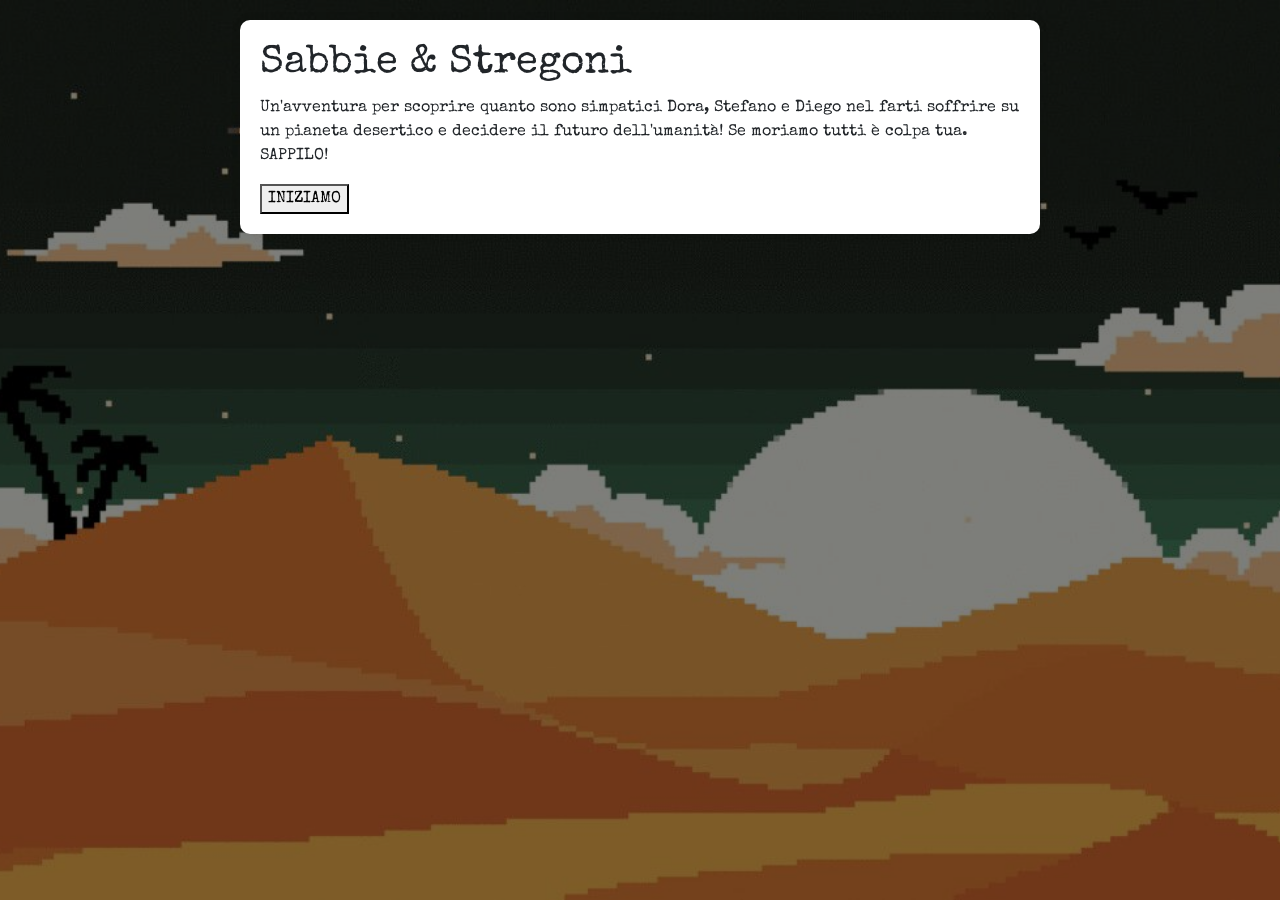
==== index.html @ 720fcf2f "responsitive image" ====
<!DOCTYPE html>
<html lang="en">
<head>
  <meta charset="UTF-8">
  <meta name="viewport" content="width=device-width, initial-scale=1.0">
  <title>Homer Project</title>
  <link href="https://maxcdn.bootstrapcdn.com/bootstrap/4.5.2/css/bootstrap.min.css" rel="stylesheet">
  <link href="https://fonts.googleapis.com/css2?family=Special+Elite&display=swap" rel="stylesheet">
  <style>
      /* Additional custom styles */
      body {
            font-family: 'Special Elite', cursive;
            background-color: #FDD974;
            margin: 0;
            padding: 0;
            background-image: url('img/bg-desert.jpg');
            background-size: cover;
            background-position: center;
            background-attachment: fixed
      }
      .overlay {
            background-color: rgba(0, 0, 0, 0.5); /* Semi-transparent black overlay */
            position: fixed;
            top: 0;
            left: 0;
            width: 100%;
            height: 100%;
        }
      .story-container {
            max-width: 800px;
            margin: 20px auto;
            padding: 20px;
            background-color: white;
            border-radius: 10px;
            box-shadow: 0 0 10px rgba(0, 0, 0, 0.1); /* Optional: Add shadow */
            position: relative; /* Needed for stacking */
            z-index: 1; /* Make sure content appears above the overlay */
        }
        .story-container img {
            width: 100%; /* Make image responsive */
            border-radius: 10px; /* Apply border-radius to image */
        }
      /* Special story container styles */
      .special-story-container {
            background-color: #FFE4B5; /* Light brown background */
            color: #4A4A4A; /* Dark font color */
        }
      .story-text {
          margin-top: 20px;
          font-size: 16px;
      }
      .choices {
          margin-top: 20px;
      }
      .choice-button {
          margin: 5px;
          border-radius: 20px; /* Rounded corners */
          padding: 10px 20px; /* Adjust padding */
          background-color: #8B4513; /* Dark orange/brown color */
          border: none; /* Remove border */
      }
      .choice-button:hover {
          background-color: #A0522D; /* Darken the color on hover */
      }
      /* Footer styles */
      footer {
          background-color: #333;
          color: #fff;
          text-align: center;
          padding: 20px;
          position: fixed;
          bottom: 0;
          width: 100%;
      }
      strong, b {
            background-color: #FFD700; /* Gold background color */
            color: #4A4A4A; /* Dark font color */
            padding: 2px 5px; /* Adjust padding */
            border-radius: 3px; /* Rounded corners */
        }
  </style>
<!-- Google tag (gtag.js) -->
<script async src="https://www.googletagmanager.com/gtag/js?id=G-D3NL6WN6FC"></script>
<script>
  window.dataLayer = window.dataLayer || [];
  function gtag(){dataLayer.push(arguments);}
  gtag('js', new Date());

  gtag('config', 'G-D3NL6WN6FC');
</script>

    <!-- Bootstrap JS and dependencies (if needed) -->
    <!-- Optional: jQuery and Popper.js for Bootstrap's JavaScript plugins -->
    <!-- jQuery -->
    <script src="https://ajax.googleapis.com/ajax/libs/jquery/3.5.1/jquery.min.js"></script>
    <!-- Popper.js -->
    <script src="https://cdnjs.cloudflare.com/ajax/libs/popper.js/1.16.0/umd/popper.min.js"></script>
    <!-- Bootstrap JS -->
    <script src="https://maxcdn.bootstrapcdn.com/bootstrap/4.5.2/js/bootstrap.min.js"></script>

  <script src="javascript/avataaars.js" defer></script>
  <script src="projectData/HomerVars.js" defer></script>
  <script src="classes/HomerParser.js" defer></script>
  <script src="javascript/homer.js" defer></script>

</head>
<body>
<!-- <header id="header">
  <img src="https://homer.open-lab.com/assets/images/logo.png" width="180">
  <h1>Project Name</h1>
</header>
-->
<div class="overlay"></div> <!-- Semi-transparent overlay -->

<div id="container" class="container story-container">
  <div id="flow" style="display: none;">
    <div id="flow-content">
      <div id="cover">
        <h1>Project Name</h1>
        <p>Un'avventura per scoprire quanto sono simpatici Dora, Stefano e Diego nel farti soffrire su un pianeta desertico e decidere il futuro dell'umanità! Se moriamo tutti è colpa tua. SAPPILO!</p>
        <button onclick="homerDrawer.start()">INIZIAMO</button>
      </div>
      <div id="node-content" style="display: none;">
  <!--      <span id="actor-avatar">Avatar</span> -->
        <h3 id="actor-name">Actor Name</h3>
        <div id="node-image"><img src="image.jpg" class="img-fluid" alt="Story Image"></div>
        <p id="text" class="story-text">content</p>
        <div id="choices" class="choices"></div>
      </div>
      <div id="the-end" style="display: none;"></div>
    </div>
  </div>

</div>

</body>
</html>
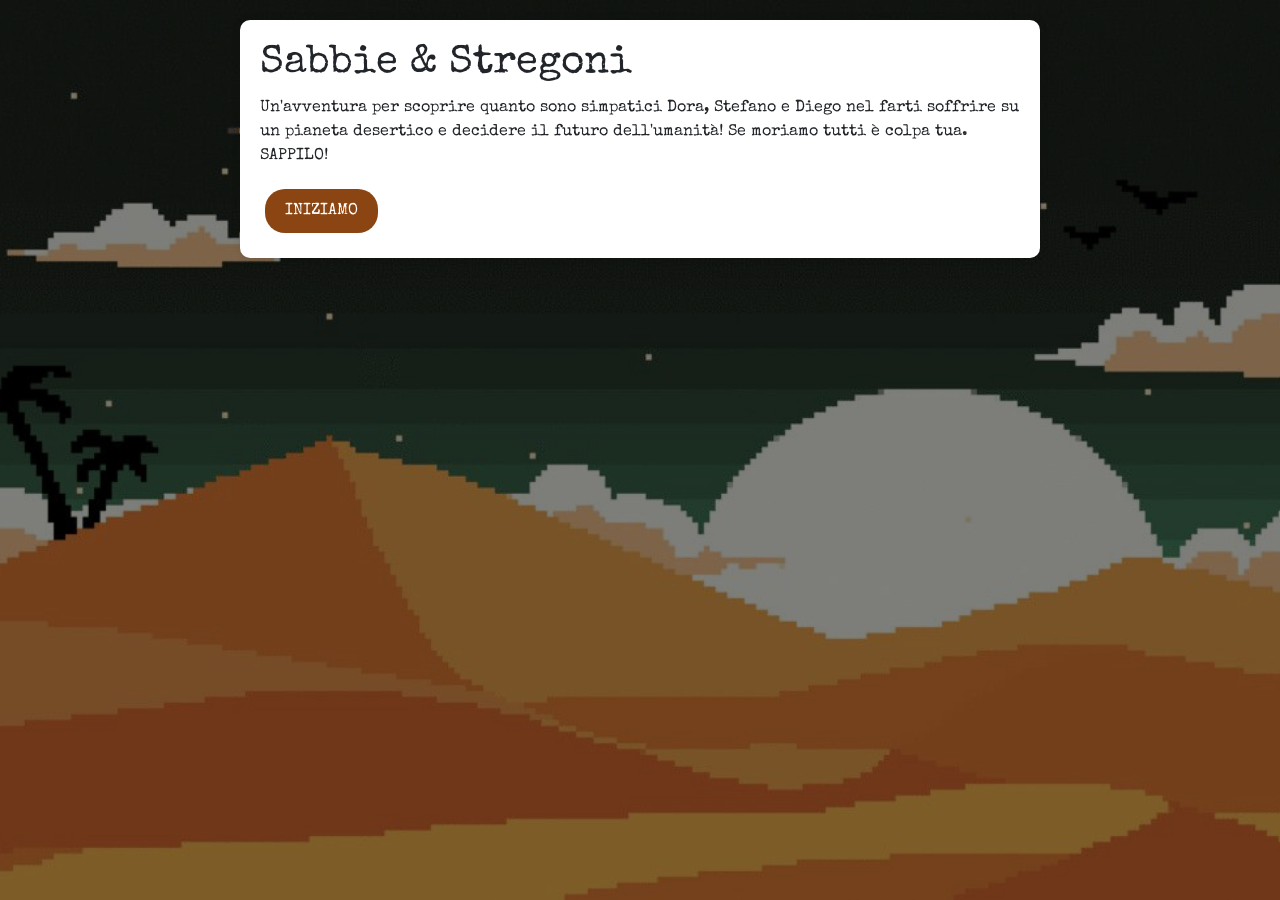
==== commit d09bc385: "center buttons" ====
--- a/index.html
+++ b/index.html
@@ -50,7 +50,8 @@
           font-size: 16px;
       }
       .choices {
-          margin-top: 20px;
+            margin-top: 20px;
+            text-align: center; /* Center align choice buttons */
       }
       .choice-button {
           margin: 5px;
@@ -118,7 +119,7 @@
       <div id="cover">
         <h1>Project Name</h1>
         <p>Un'avventura per scoprire quanto sono simpatici Dora, Stefano e Diego nel farti soffrire su un pianeta desertico e decidere il futuro dell'umanità! Se moriamo tutti è colpa tua. SAPPILO!</p>
-        <button onclick="homerDrawer.start()">INIZIAMO</button>
+          <button class="btn btn-primary choice-button" onclick="homerDrawer.start()">INIZIAMO</button>
       </div>
       <div id="node-content" style="display: none;">
   <!--      <span id="actor-avatar">Avatar</span> -->
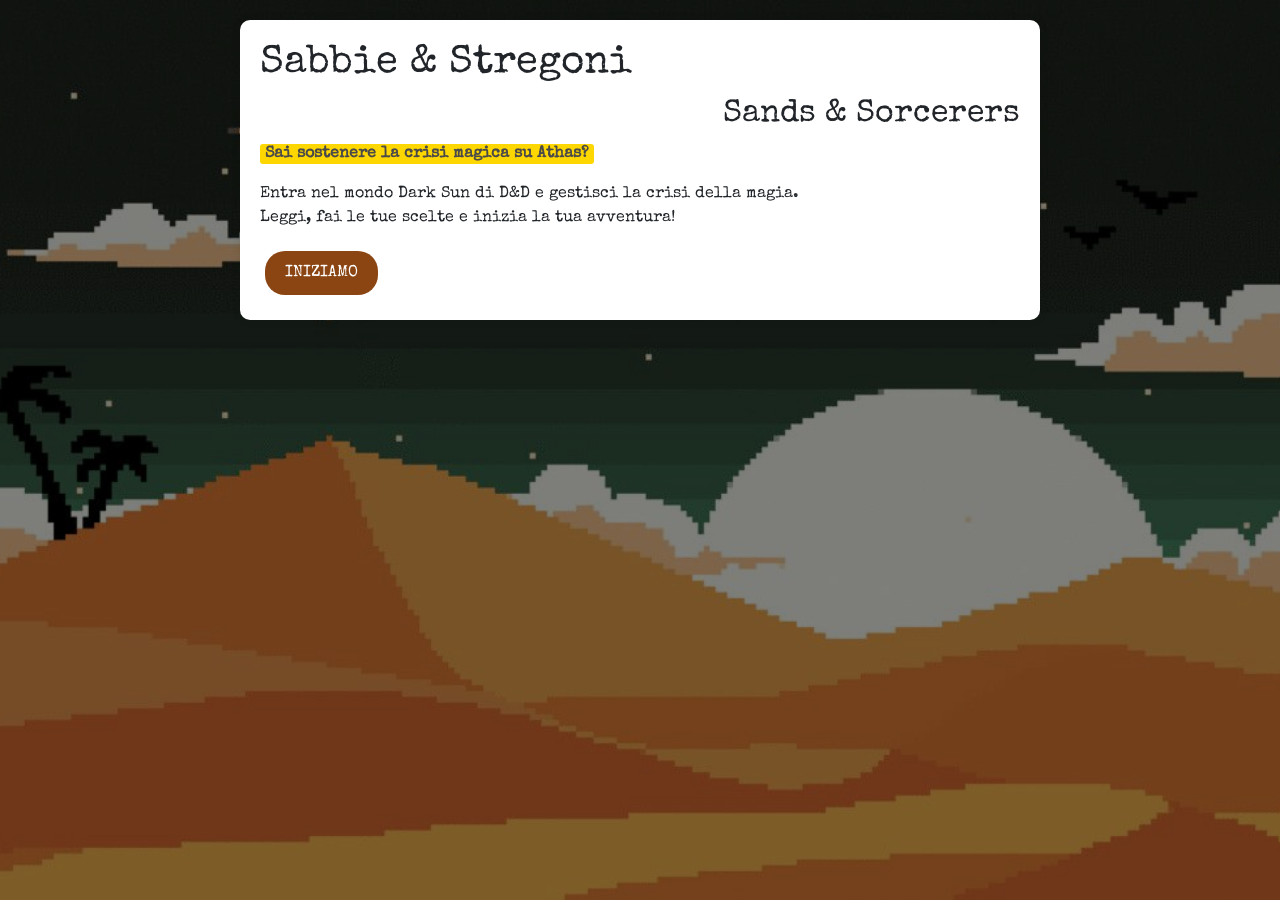
==== commit 18e2fb33: "title" ====
--- a/index.html
+++ b/index.html
@@ -79,6 +79,9 @@
             padding: 2px 5px; /* Adjust padding */
             border-radius: 3px; /* Rounded corners */
         }
+        .header-right {
+            text-align: right;
+        }
   </style>
 <!-- Google tag (gtag.js) -->
 <script async src="https://www.googletagmanager.com/gtag/js?id=G-D3NL6WN6FC"></script>
@@ -118,7 +121,10 @@
     <div id="flow-content">
       <div id="cover">
         <h1>Project Name</h1>
-        <p>Un'avventura per scoprire quanto sono simpatici Dora, Stefano e Diego nel farti soffrire su un pianeta desertico e decidere il futuro dell'umanità! Se moriamo tutti è colpa tua. SAPPILO!</p>
+        <h2 class="header-right">Sands & Sorcerers</h2>
+        <p><b>Sai sostenere la crisi magica su Athas?</b></p>
+       <p>Entra nel mondo Dark Sun di D&D e gestisci la crisi della magia.<br>
+          Leggi, fai le tue scelte e inizia la tua avventura!</p>
           <button class="btn btn-primary choice-button" onclick="homerDrawer.start()">INIZIAMO</button>
       </div>
       <div id="node-content" style="display: none;">
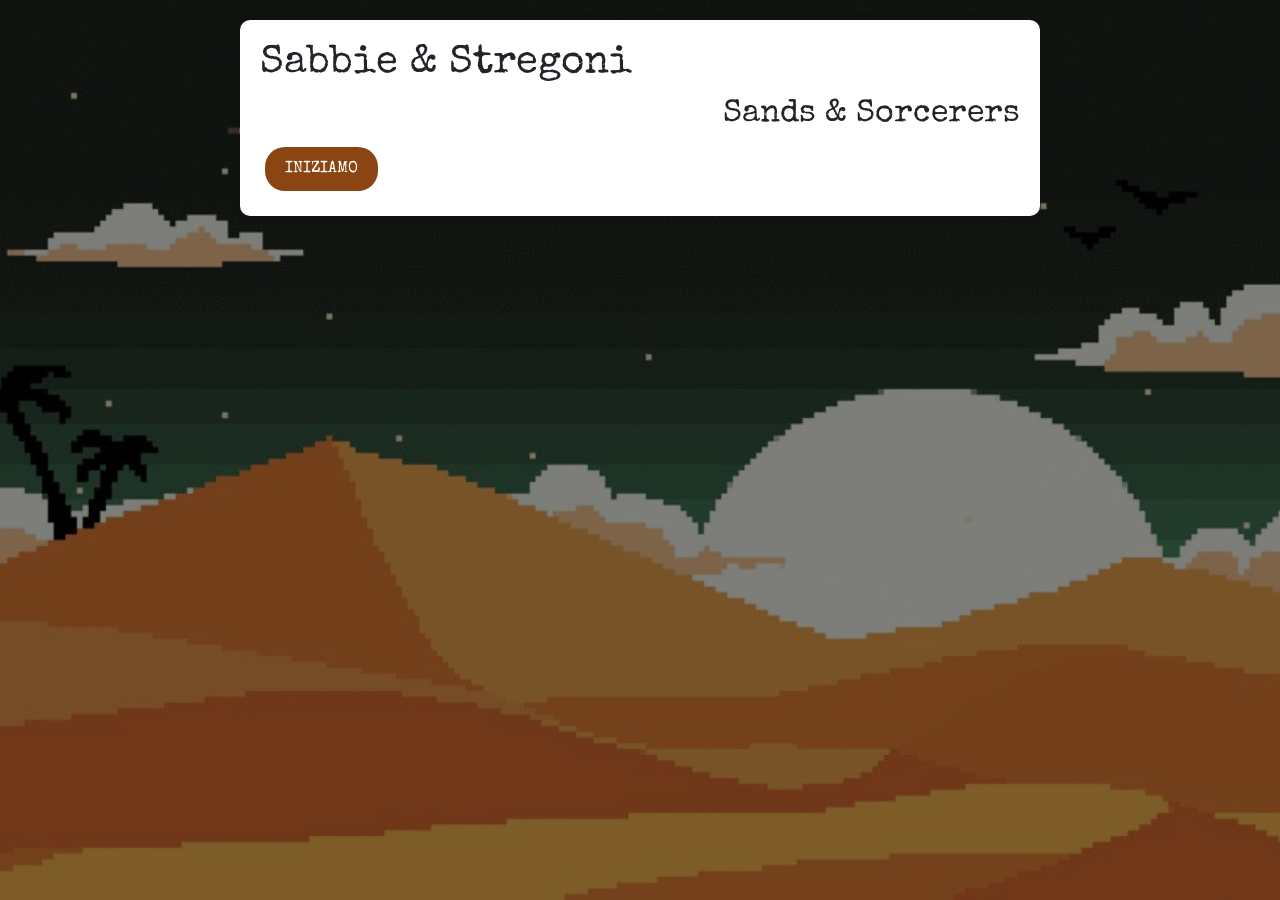
==== commit d94f293b: "intro and ending" ====
--- a/index.html
+++ b/index.html
@@ -122,10 +122,7 @@
       <div id="cover">
         <h1>Project Name</h1>
         <h2 class="header-right">Sands & Sorcerers</h2>
-        <p><b>Sai sostenere la crisi magica su Athas?</b></p>
-       <p>Entra nel mondo Dark Sun di D&D e gestisci la crisi della magia.<br>
-          Leggi, fai le tue scelte e inizia la tua avventura!</p>
-          <button class="btn btn-primary choice-button" onclick="homerDrawer.start()">INIZIAMO</button>
+        <button class="btn btn-primary choice-button" onclick="homerDrawer.start()">INIZIAMO</button>
       </div>
       <div id="node-content" style="display: none;">
   <!--      <span id="actor-avatar">Avatar</span> -->
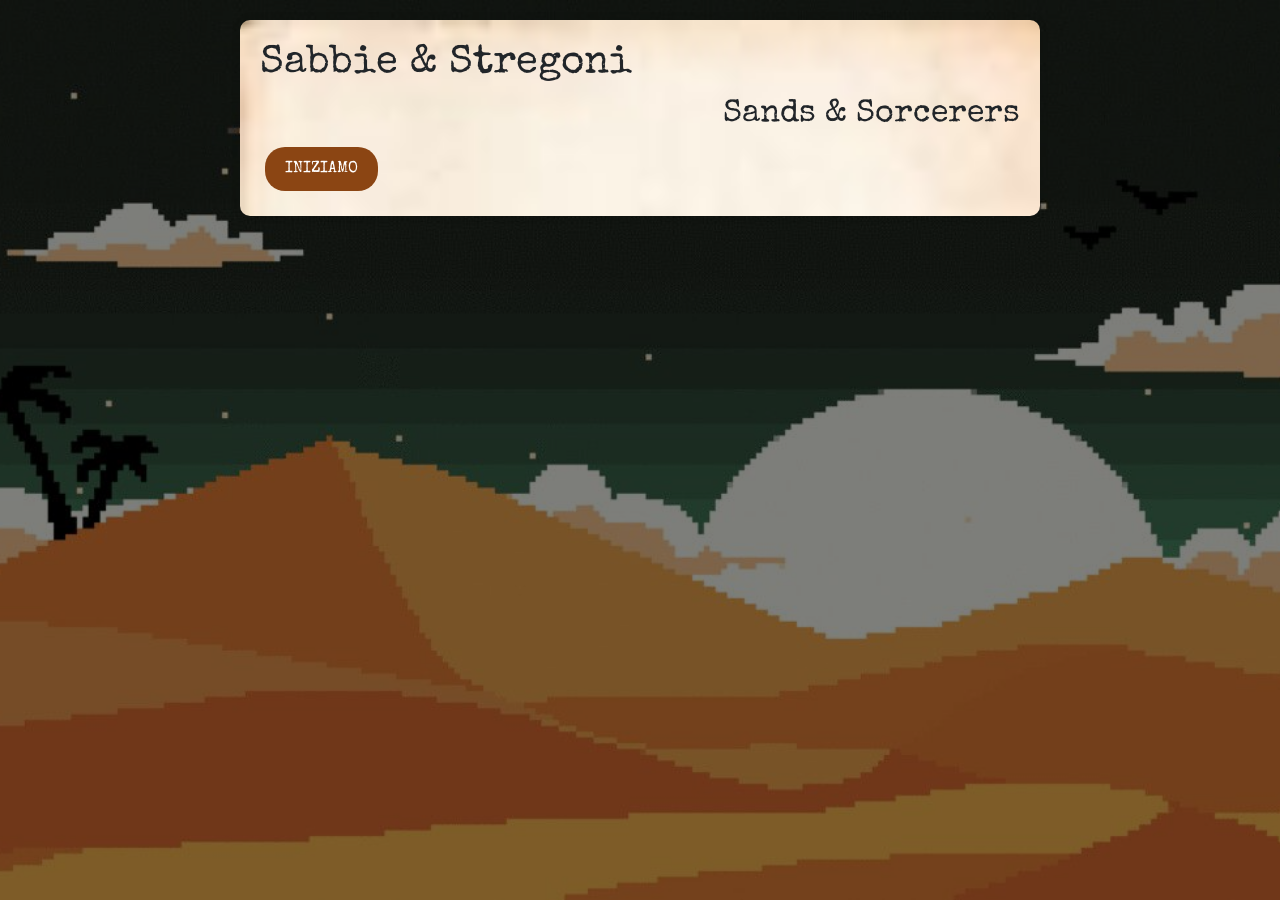
==== commit b12775da: "paper" ====
--- a/index.html
+++ b/index.html
@@ -3,85 +3,102 @@
 <head>
   <meta charset="UTF-8">
   <meta name="viewport" content="width=device-width, initial-scale=1.0">
-  <title>Homer Project</title>
+  <title>Sabbie e Stregoni</title>
+  <meta name="description" content="Sai sostenere la crisi magica su Athas? Entra nel mondo Dark Sun di D&D e gestisci la crisi della magia. Leggi, fai le tue scelte e inizia la tua avventura!">
+  <meta name="author" content="FEM - Future Education Modena">
   <link href="https://maxcdn.bootstrapcdn.com/bootstrap/4.5.2/css/bootstrap.min.css" rel="stylesheet">
   <link href="https://fonts.googleapis.com/css2?family=Special+Elite&display=swap" rel="stylesheet">
   <style>
-      /* Additional custom styles */
       body {
-            font-family: 'Special Elite', cursive;
-            background-color: #FDD974;
-            margin: 0;
-            padding: 0;
-            background-image: url('img/bg-desert.jpg');
-            background-size: cover;
-            background-position: center;
-            background-attachment: fixed
+        font-family: 'Special Elite', cursive;
+        background-color: #FDD974;
+        margin: 0;
+        padding: 0;
+        background-image: url('img/bg-desert.jpg');
+        background-size: cover;
+        background-position: center;
+        background-attachment: fixed
       }
       .overlay {
-            background-color: rgba(0, 0, 0, 0.5); /* Semi-transparent black overlay */
-            position: fixed;
-            top: 0;
-            left: 0;
-            width: 100%;
-            height: 100%;
-        }
+        background-color: rgba(0, 0, 0, 0.5); /* Semi-transparent black overlay */
+        position: fixed;
+        top: 0;
+        left: 0;
+        width: 100%;
+        height: 100%;
+      }
       .story-container {
-            max-width: 800px;
-            margin: 20px auto;
-            padding: 20px;
-            background-color: white;
-            border-radius: 10px;
-            box-shadow: 0 0 10px rgba(0, 0, 0, 0.1); /* Optional: Add shadow */
-            position: relative; /* Needed for stacking */
-            z-index: 1; /* Make sure content appears above the overlay */
-        }
-        .story-container img {
-            width: 100%; /* Make image responsive */
-            border-radius: 10px; /* Apply border-radius to image */
-        }
+        max-width: 800px;
+        margin: 20px auto;
+        padding: 20px;
+        background-color: #f9f3de; /* Fallback color */
+        background-image: url('img/paper_texture.jpg'); /* Paper texture image URL */
+        background-size: cover; /* Scale the background image to cover the container */
+        border-radius: 10px;
+        box-shadow: 0 0 10px rgba(0, 0, 0, 0.1); /* Optional: Add shadow */
+        position: relative; /* Needed for stacking */
+        z-index: 1; /* Make sure content appears above the overlay */
+      }
+      .story-container img {
+        width: 100%; /* Make image responsive */
+        border-radius: 10px; /* Apply border-radius to image */
+      }
       /* Special story container styles */
       .special-story-container {
-            background-color: #FFE4B5; /* Light brown background */
-            color: #4A4A4A; /* Dark font color */
-        }
+        background-color: #FFE4B5; /* Light brown background */
+        color: #4A4A4A; /* Dark font color */
+      }
       .story-text {
-          margin-top: 20px;
-          font-size: 16px;
+        margin-top: 20px;
+        font-size: 17px;
+      }
+      .avatar-container {
+        text-align: center;
+        margin-bottom: 20px;
+      }
+      .avatar-container img {
+        width: 100px; /* Adjust size of the avatar image */
+        height: 100px; /* Adjust size of the avatar image */
+        border-radius: 50%; /* Create circular mask */
+        border: 2px solid #fff; /* Add border around the avatar */
+        box-shadow: 0 0 10px rgba(0, 0, 0, 0.3); /* Optional: Add shadow */
       }
       .choices {
-            margin-top: 20px;
-            text-align: center; /* Center align choice buttons */
+        margin-top: 20px;
+        text-align: center; /* Center align choice buttons */
       }
       .choice-button {
-          margin: 5px;
-          border-radius: 20px; /* Rounded corners */
-          padding: 10px 20px; /* Adjust padding */
-          background-color: #8B4513; /* Dark orange/brown color */
-          border: none; /* Remove border */
+        margin: 5px;
+        border-radius: 20px; /* Rounded corners */
+        padding: 10px 20px; /* Adjust padding */
+        background-color: #8B4513; /* Dark orange/brown color */
+        border: none; /* Remove border */
       }
       .choice-button:hover {
-          background-color: #A0522D; /* Darken the color on hover */
+        background-color: #A0522D; /* Darken the color on hover */
       }
       /* Footer styles */
       footer {
-          background-color: #333;
-          color: #fff;
-          text-align: center;
-          padding: 20px;
-          position: fixed;
-          bottom: 0;
-          width: 100%;
+        background-color: #333;
+        color: #fff;
+        text-align: center;
+        padding: 20px;
+        position: fixed;
+        bottom: 0;
+        width: 100%;
       }
       strong, b {
-            background-color: #FFD700; /* Gold background color */
-            color: #4A4A4A; /* Dark font color */
-            padding: 2px 5px; /* Adjust padding */
-            border-radius: 3px; /* Rounded corners */
-        }
-        .header-right {
-            text-align: right;
-        }
+        background-color: #FFD700; /* Gold background color */
+        color: #4A4A4A; /* Dark font color */
+        padding: 2px 5px; /* Adjust padding */
+        border-radius: 3px; /* Rounded corners */
+      }
+      .header-center {
+          text-align: center;
+      }
+      .header-right {
+          text-align: right;
+      }
   </style>
 <!-- Google tag (gtag.js) -->
 <script async src="https://www.googletagmanager.com/gtag/js?id=G-D3NL6WN6FC"></script>
@@ -92,15 +109,9 @@
 
   gtag('config', 'G-D3NL6WN6FC');
 </script>
-
-    <!-- Bootstrap JS and dependencies (if needed) -->
-    <!-- Optional: jQuery and Popper.js for Bootstrap's JavaScript plugins -->
-    <!-- jQuery -->
-    <script src="https://ajax.googleapis.com/ajax/libs/jquery/3.5.1/jquery.min.js"></script>
-    <!-- Popper.js -->
-    <script src="https://cdnjs.cloudflare.com/ajax/libs/popper.js/1.16.0/umd/popper.min.js"></script>
-    <!-- Bootstrap JS -->
-    <script src="https://maxcdn.bootstrapcdn.com/bootstrap/4.5.2/js/bootstrap.min.js"></script>
+  <script src="https://ajax.googleapis.com/ajax/libs/jquery/3.5.1/jquery.min.js"></script>
+  <script src="https://cdnjs.cloudflare.com/ajax/libs/popper.js/1.16.0/umd/popper.min.js"></script>
+  <script src="https://maxcdn.bootstrapcdn.com/bootstrap/4.5.2/js/bootstrap.min.js"></script>
 
   <script src="javascript/avataaars.js" defer></script>
   <script src="projectData/HomerVars.js" defer></script>
@@ -126,7 +137,10 @@
       </div>
       <div id="node-content" style="display: none;">
   <!--      <span id="actor-avatar">Avatar</span> -->
-        <h3 id="actor-name">Actor Name</h3>
+        <h3 id="actor-name" class="header-center">Actor Name</h3>
+        <div id="actor-avatar" class="avatar-container">
+          <img src="img/avatar_maga.jpg" alt="Speaker Avatar">
+        </div>
         <div id="node-image"><img src="image.jpg" class="img-fluid" alt="Story Image"></div>
         <p id="text" class="story-text">content</p>
         <div id="choices" class="choices"></div>
